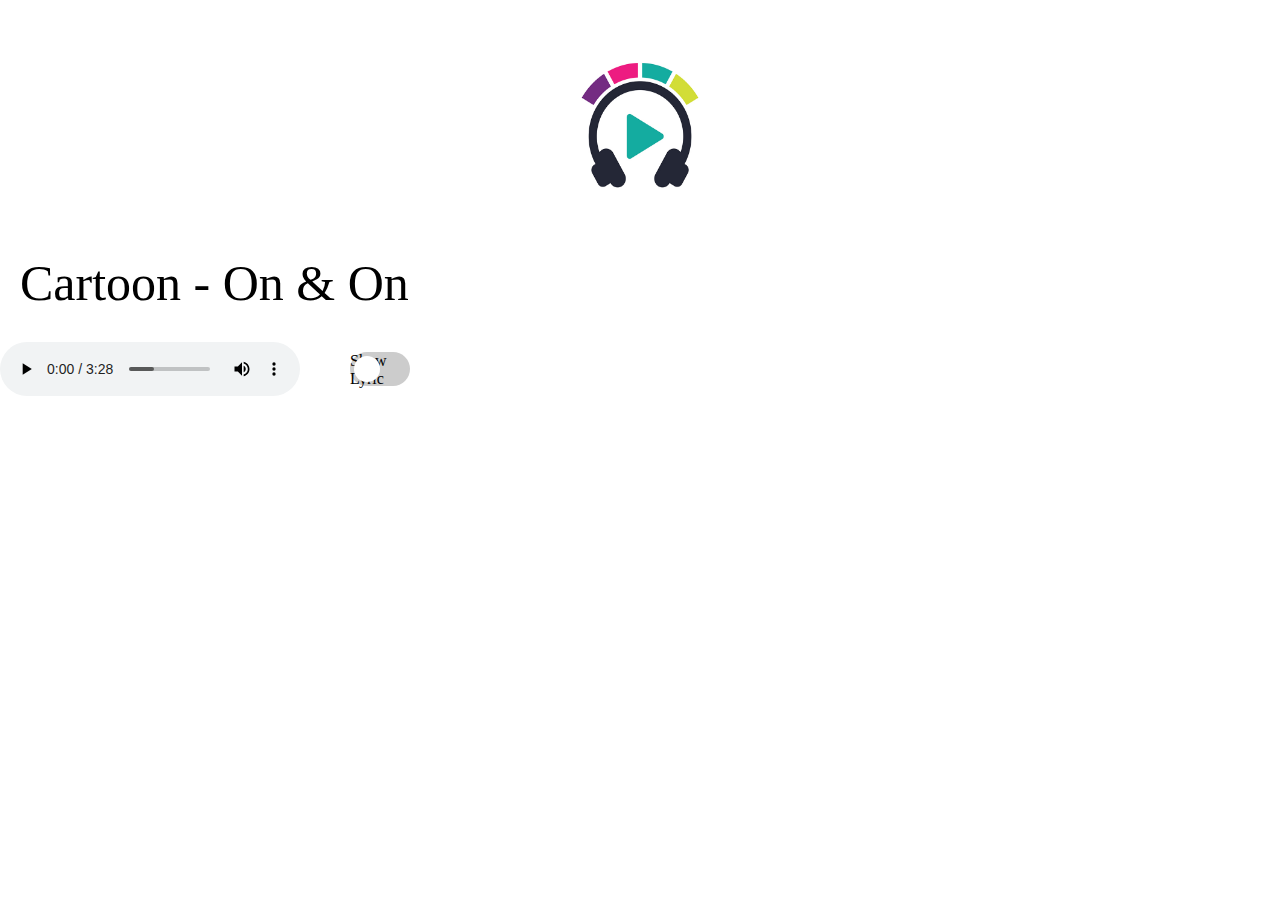
==== audio.html @ e183c31b "updating" ====
<!DOCTYPE html>
<html lang="en">

<head>
    <meta charset="UTF-8">
    <meta http-equiv="X-UA-Compatible" content="IE=edge">
    <meta name="viewport" content="width=device-width, initial-scale=1.0">
    <title>MUSIC</title>
    <link rel="stylesheet" href="css/reset.css">
    <link rel="stylesheet" href="css/master.css">
</head>

<body>
    <div id="siteContainer">
        <header id="mainHeader">
            <div id="logo">
                <a href="index.html" id="logo" onclick="document.location=index+'.html';return false;">
                    <img src="images/LOGO.jpg" alt="LOGO" class="thumbnails" width="350px" height="250px">
                </a>
            </div>
        </header>

        <div id="audio_area">
            <h2>Cartoon - On & On</h2>
            <audio id="bigVideo" controls autoplay>
                <source src="images/Cartoon.mp3" type="audio/mp3">
            </audio>

            <!-- Rounded switch -->
            <label class="switch">
            <input type="checkbox">
            <span class="slider round">Show Lyric</span>
            <div id="Lyrics">
                [Verse 1]
                Hold me close 'til I get up
                Time is barely on our side
                I don't wanna waste what's left
                The storms we chase are leadin' us
                And love is all we'll ever trust, yeah
                No, I don't wanna waste what's left<br><br>

                [Chorus]
                And on and on we'll go
                Through the wastelands, through the highways
                'Til my shadow turns to sun-rays
                And on and on we'll go
                Through the wastelands, through the highways
                And on and on we'll go
                On we'll go<br><br>

                [Verse 2]
                Finding life along the way
                Melodies we haven't played
                No, I don't want no rest
                Echoin' around these walls
                Fighting to create a song (yeah)
                I don't wanna miss a beat<br><br>

                [Chorus]
                And on and on we'll go
                Through the wastelands, through the highways
                'Til my shadow turns to sun-rays
                And on and on we'll go
                Through the wastelands, through the highways
                And on and on we'll go<br><br>

                [Bridge]
                And we'll grow in number
                Fuelled by thunder, see the horizon
                Turn us to thousands
                And we'll grow in number
                Fuelled by thunder, see the horizon
                Turn us to thousands<br><br>

                [Chorus]
                And on and on we'll go
                Through the wastelands, through the highways
                'Til my shadow turns to sunrays
                And on and on we'll go
                Through the wastelands, through the highways
                And on and on we'll go
            </div>
            </label>



        </div>
        <script type="module" src="js/main.js"></script>
</body>

</html>
---- css/master.css ----
#logo{text-align:center}#Categories_area{display:flex;flex-direction:row;justify-content:center;margin-top:80px}#Video_section{padding-right:60px;position:relative}#Video_section:hover img{opacity:40%}#Video_section h2{top:360px;position:absolute;left:70px;color:#fff;font-size:35px}#Audio_section{position:relative}#Audio_section:hover img{opacity:40%}#Audio_section:hover button{height:50px;width:50px;background:lime;border:none;border-radius:25px;color:#fff;font:normal bold 22px "Open Sans",sans-serif;text-align:center;white-space:nowrap;overflow:hidden}#Audio_section:hover button:hover{width:180px;transition:width 1s}#Audio_section:hover button:hover:after{content:"New Project"}#Audio_section h2{top:360px;position:absolute;left:180px;color:#fff;font-size:35px}#solid{background-color:gray;width:100%;height:40px;margin-top:180px}#Video_area{position:relative;flex-direction:row;margin-left:30px}#Video_area p{position:absolute;text-align:center;width:400px;font-size:20px;margin-left:1370px;bottom:300px}#bigVideo{display:flex;flex-direction:row}#TVSHOW_area{display:flex;flex-direction:row;margin-top:100px;margin-left:60px}#TVSHOW_area p{text-align:center;width:450px;margin-top:300px;margin-right:100px;font-size:20px}#siteContainer h2{font-size:50px;margin-bottom:30px;margin-left:20px}#siteContainer h3{float:right;font-size:50px;margin-right:20px}.controls button[data-state=subtitles]{position:absolute;height:3%;text-indent:0;font-size:16px;font-size:1rem;font-weight:bold;color:#fff;background:#000;border-radius:2px;top:660px;left:1080px}.subtitles-menu{display:none;position:absolute;bottom:14.8%;right:20px;background:#666;list-style-type:none;margin:0;padding:0;width:100px;padding:10px}.subtitles-menu li{padding:0;text-align:center}.subtitles-menu li button{border:none;background:#000;color:#fff;cursor:pointer;width:90%;padding:2px 5px;border-radius:2px}#audio_area{position:relative}#audio_area p{top:440px}.switch{position:absolute;display:inline-block;width:60px;height:34px;margin-left:350px;margin-bottom:60px;bottom:-50px}.switch input{opacity:0;width:0;height:0}.slider{position:absolute;cursor:pointer;top:0;left:0;right:0;bottom:0;background-color:#ccc;-webkit-transition:.4s;transition:.4s}.slider:before{position:absolute;content:"";height:26px;width:26px;left:4px;bottom:4px;background-color:#fff;-webkit-transition:.4s;transition:.4s}input:checked+.slider{background-color:#99d699}input:checked+.slider:before{-webkit-transform:translateX(26px);-ms-transform:translateX(26px);transform:translateX(26px)}.slider.round{border-radius:34px}.slider.round:before{border-radius:50%}.lyricsBox{display:block}.lyricsButton{display:none}#Lyrics{display:none;width:300px}/*# sourceMappingURL=master.css.map */
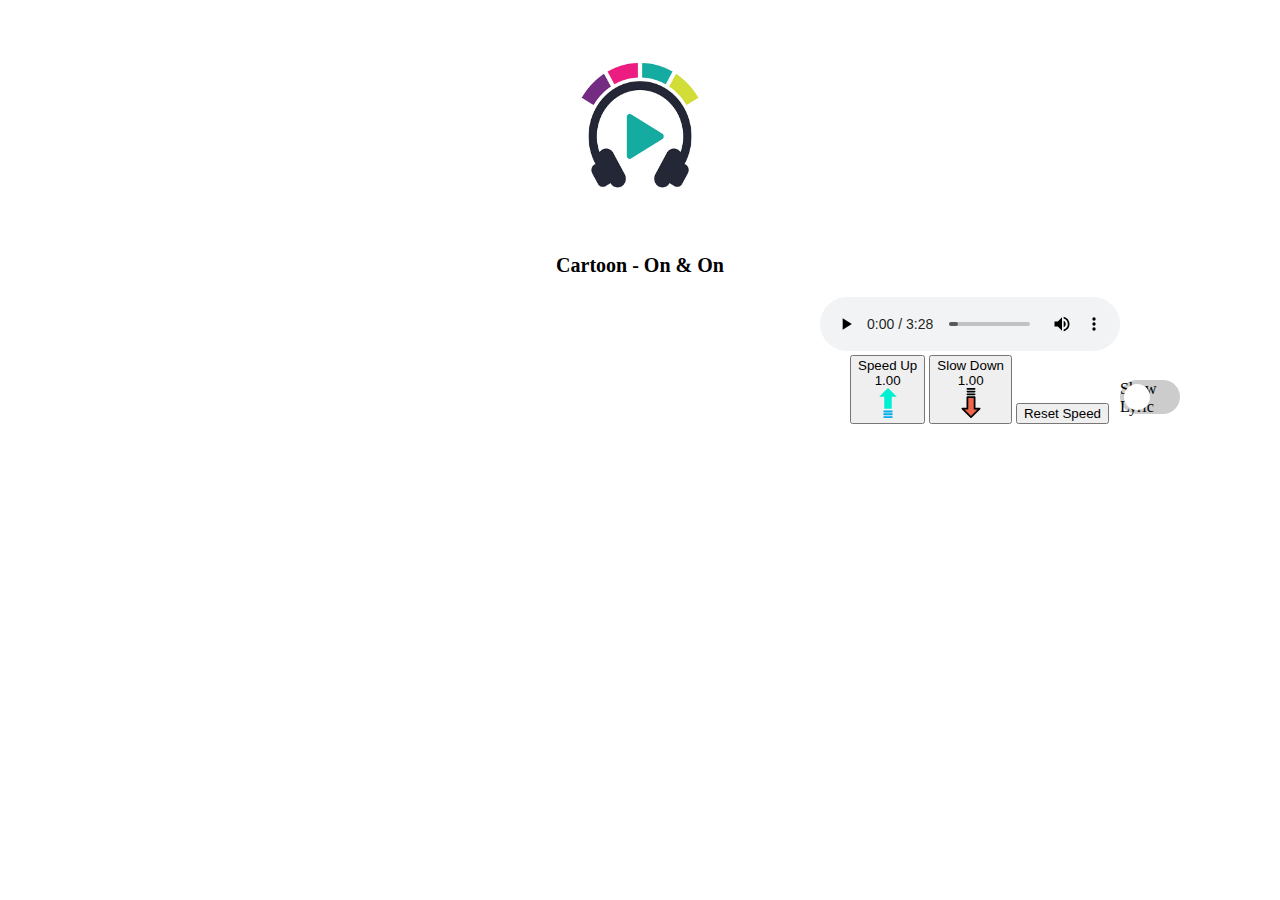
==== commit af67984e: "updating" ====
--- a/audio.html
+++ b/audio.html
@@ -8,6 +8,7 @@
     <title>MUSIC</title>
     <link rel="stylesheet" href="css/reset.css">
     <link rel="stylesheet" href="css/master.css">
+    <link rel="stylesheet" href="https://cdnjs.cloudflare.com/ajax/libs/animate.css/4.1.1/animate.min.css" />
 </head>
 
 <body>
@@ -19,10 +20,10 @@
                 </a>
             </div>
         </header>
+        <h5 class="animate__animated animate__rotateIn">Cartoon - On & On</h5>
+        <div id="audio_area" class="animate__animated animate__rollIn">
 
-        <div id="audio_area">
-            <h2>Cartoon - On & On</h2>
-            <audio id="bigVideo" controls autoplay>
+            <audio id="Music" controls autoplay>
                 <source src="images/Cartoon.mp3" type="audio/mp3">
             </audio>
 
@@ -81,11 +82,18 @@
                 And on and on we'll go
             </div>
             </label>
+            <div id="control_pannel">
 
+                <button id="speedUp3">Speed Up <br> <span id="speedMusic"></span> <br><img src="images/up-arrow.svg" alt="speed up"></button>
 
+                <button id="slowDown3">Slow Down <br> <span id="speed-down-Text-Music"></span> <br><img src="images/down-arrow.svg" alt="slow down"></button>
 
+                <button id="resetMusic">Reset Speed</button>
+
+            </div>
         </div>
         <script type="module" src="js/main.js"></script>
+        <script type="module" src="js/MUSIC.js"></script>
 </body>
 
 </html>--- a/css/master.css
+++ b/css/master.css
@@ -1 +1 @@
-#logo{text-align:center}#Categories_area{display:flex;flex-direction:row;justify-content:center;margin-top:80px}#Video_section{padding-right:60px;position:relative}#Video_section:hover img{opacity:40%}#Video_section h2{top:360px;position:absolute;left:70px;color:#fff;font-size:35px}#Audio_section{position:relative}#Audio_section:hover img{opacity:40%}#Audio_section:hover button{height:50px;width:50px;background:lime;border:none;border-radius:25px;color:#fff;font:normal bold 22px "Open Sans",sans-serif;text-align:center;white-space:nowrap;overflow:hidden}#Audio_section:hover button:hover{width:180px;transition:width 1s}#Audio_section:hover button:hover:after{content:"New Project"}#Audio_section h2{top:360px;position:absolute;left:180px;color:#fff;font-size:35px}#solid{background-color:gray;width:100%;height:40px;margin-top:180px}#Video_area{position:relative;flex-direction:row;margin-left:30px}#Video_area p{position:absolute;text-align:center;width:400px;font-size:20px;margin-left:1370px;bottom:300px}#bigVideo{display:flex;flex-direction:row}#TVSHOW_area{display:flex;flex-direction:row;margin-top:100px;margin-left:60px}#TVSHOW_area p{text-align:center;width:450px;margin-top:300px;margin-right:100px;font-size:20px}#siteContainer h2{font-size:50px;margin-bottom:30px;margin-left:20px}#siteContainer h3{float:right;font-size:50px;margin-right:20px}.controls button[data-state=subtitles]{position:absolute;height:3%;text-indent:0;font-size:16px;font-size:1rem;font-weight:bold;color:#fff;background:#000;border-radius:2px;top:660px;left:1080px}.subtitles-menu{display:none;position:absolute;bottom:14.8%;right:20px;background:#666;list-style-type:none;margin:0;padding:0;width:100px;padding:10px}.subtitles-menu li{padding:0;text-align:center}.subtitles-menu li button{border:none;background:#000;color:#fff;cursor:pointer;width:90%;padding:2px 5px;border-radius:2px}#audio_area{position:relative}#audio_area p{top:440px}.switch{position:absolute;display:inline-block;width:60px;height:34px;margin-left:350px;margin-bottom:60px;bottom:-50px}.switch input{opacity:0;width:0;height:0}.slider{position:absolute;cursor:pointer;top:0;left:0;right:0;bottom:0;background-color:#ccc;-webkit-transition:.4s;transition:.4s}.slider:before{position:absolute;content:"";height:26px;width:26px;left:4px;bottom:4px;background-color:#fff;-webkit-transition:.4s;transition:.4s}input:checked+.slider{background-color:#99d699}input:checked+.slider:before{-webkit-transform:translateX(26px);-ms-transform:translateX(26px);transform:translateX(26px)}.slider.round{border-radius:34px}.slider.round:before{border-radius:50%}.lyricsBox{display:block}.lyricsButton{display:none}#Lyrics{display:none;width:300px}/*# sourceMappingURL=master.css.map */
+#logo{text-align:center}#Categories_area{display:flex;flex-direction:row;justify-content:center;margin-top:80px}#Video_section{padding-right:60px;position:relative}#Video_section:hover img{opacity:40%}#Video_section:hover .button_closed{position:absolute;bottom:200px;left:20px;height:50px;width:50px;background:lime;border:none;border-radius:25px;color:#fff;font:normal bold 22px "Open Sans",sans-serif;text-align:center;white-space:nowrap;overflow:hidden}#Video_section:hover .button_closed:hover{width:180px;transition:width 1s}#Video_section:hover .button_closed:hover:after{content:"New Project"}#Video_section h2{top:360px;position:absolute;left:120px;color:#fff;font-size:35px}#Audio_section{position:relative}#Audio_section:hover img{opacity:40%}#Audio_section:hover button{height:50px;width:50px;background:lime;border:none;border-radius:25px;color:#fff;font:normal bold 22px "Open Sans",sans-serif;text-align:center;white-space:nowrap;overflow:hidden}#Audio_section:hover button:hover{width:180px;transition:width 1s;content:"New Project"}#Audio_section h2{top:360px;position:absolute;left:220px;color:#fff;font-size:35px}#solid{background-color:gray;width:100%;height:40px;margin-top:180px}#bigVideo{width:370px}#bigVideo #Video_area p{margin-bottom:100px}#bigVideo #Video_area h3{margin-top:30px}#secondVideo{width:370px}#siteContainer h2{font-weight:bold}#siteContainer h3{font-weight:bold;margin-top:20px}@media screen and (min-width: 1024px){#Video_area{position:relative;flex-direction:row;margin-left:30px}#Video_area p{position:absolute;text-align:center;width:400px;font-size:20px;margin-left:1370px;bottom:380px}#bigVideo{display:flex;flex-direction:row;width:1300px}#secondVideo{width:1300px}#TVSHOW_area{display:flex;flex-direction:row;margin-top:100px;margin-left:60px}#TVSHOW_area p{text-align:center;width:1050px;margin-top:300px;margin-right:100px;font-size:20px}#siteContainer h4{font-size:50px;margin-left:40px;margin-bottom:20px;font-weight:bold}#siteContainer h3{float:right;font-size:50px;margin-right:20px}.controls button[data-state=subtitles]{position:absolute;height:3%;text-indent:0;font-size:16px;font-size:1rem;font-weight:bold;color:#fff;background:#000;border-radius:2px;top:660px;left:1080px}.subtitles-menu{display:none;position:absolute;bottom:14.8%;right:20px;background:#666;list-style-type:none;margin:0;padding:0;width:100px;padding:10px}.subtitles-menu li{padding:0;text-align:center}.subtitles-menu li button{border:none;background:#000;color:#fff;cursor:pointer;width:90%;padding:2px 5px;border-radius:2px}}#audio_area{position:relative;margin-left:20px}#audio_area p{top:440px}@media screen and (min-width: 1024px){h5{text-align:center;font-weight:bold;font-size:20px;margin-bottom:20px}#audio_area{position:relative;margin-left:820px}#audio_area p{top:440px}.switch{position:absolute;display:inline-block;width:60px;height:34px;margin-bottom:60px;bottom:-50px;margin-right:10px}.switch input{opacity:0;width:0;height:0}.slider{position:absolute;cursor:pointer;top:0;left:0;right:0;bottom:0;background-color:#ccc;-webkit-transition:.4s;transition:.4s}.slider:before{position:absolute;content:"";height:26px;width:26px;left:4px;bottom:4px;background-color:#fff;-webkit-transition:.4s;transition:.4s}input:checked+.slider{background-color:#99d699}input:checked+.slider:before{-webkit-transform:translateX(26px);-ms-transform:translateX(26px);transform:translateX(26px)}.slider.round{border-radius:34px}.slider.round:before{border-radius:50%}.lyricsBox{display:block}.lyricsButton{display:none}#Lyrics{display:none;width:300px}#control_pannel{margin-left:30px}#control_pannel img{width:30px}}/*# sourceMappingURL=master.css.map */
